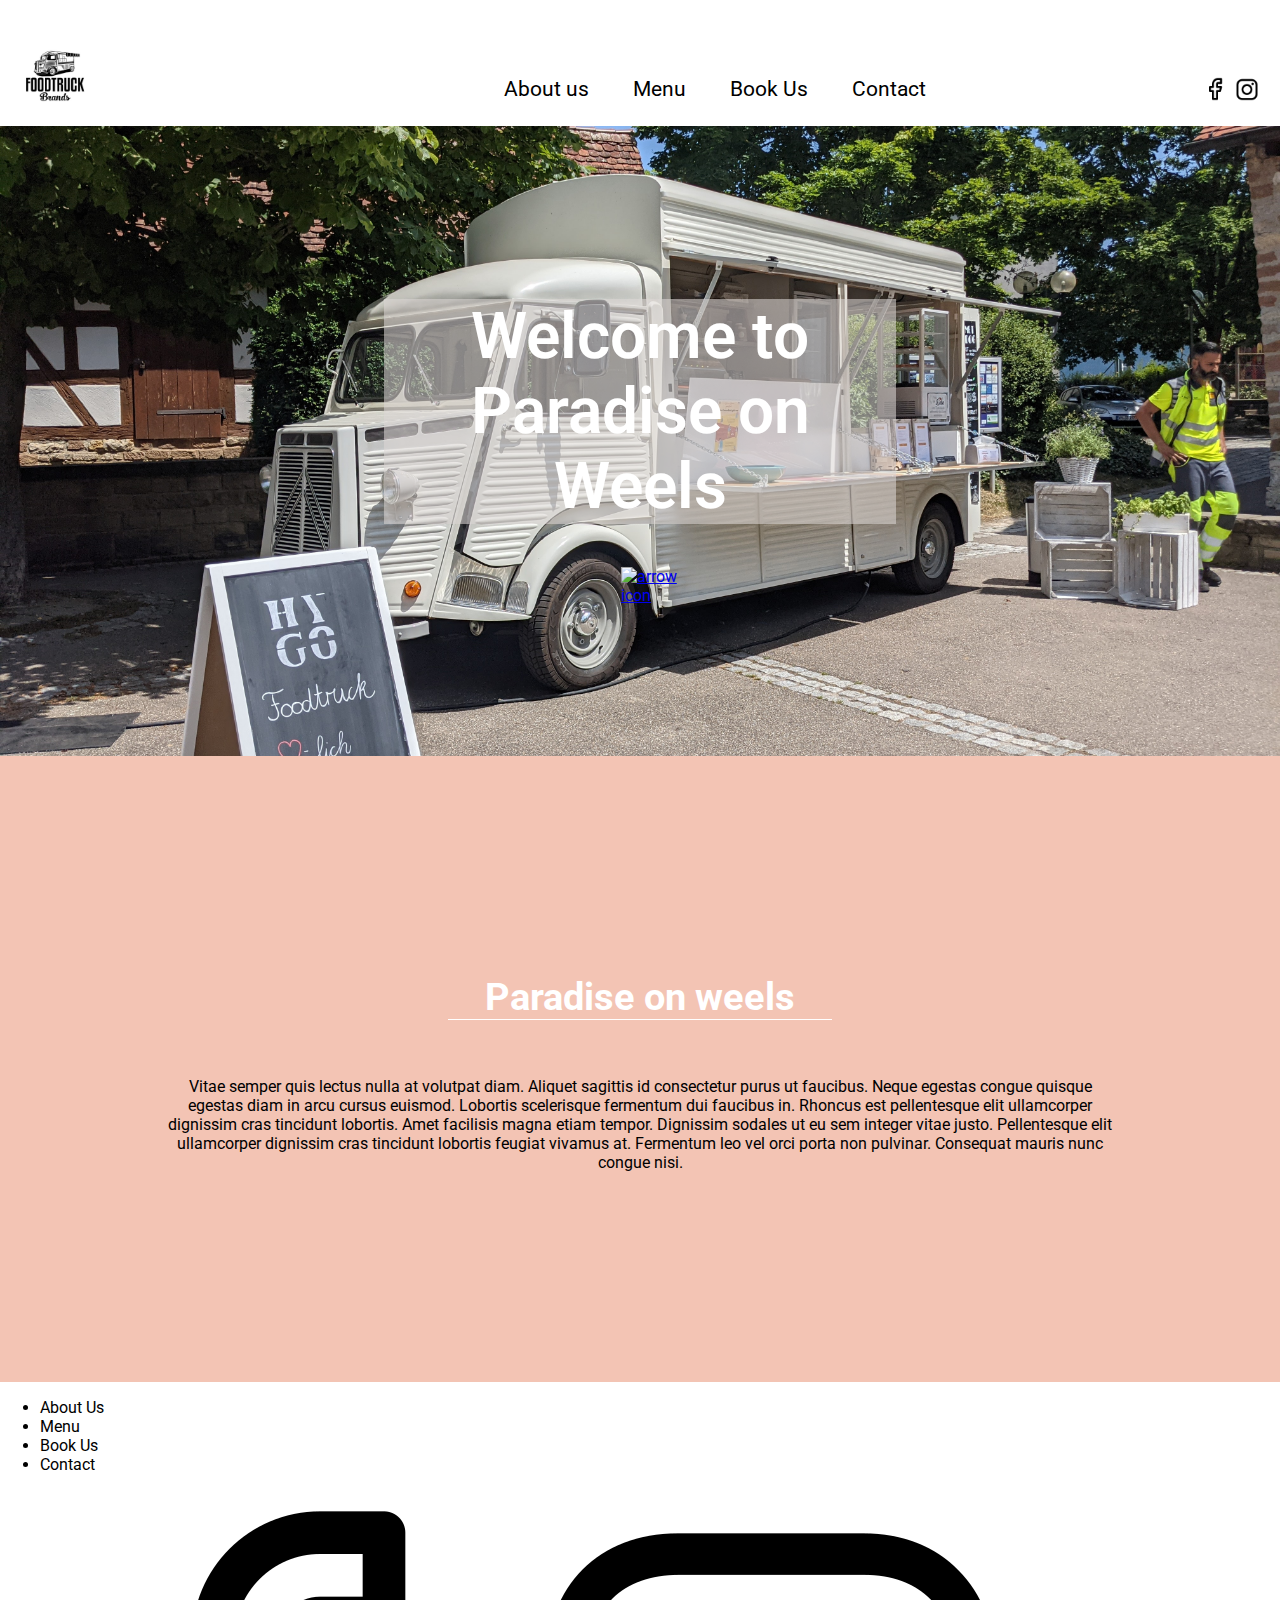
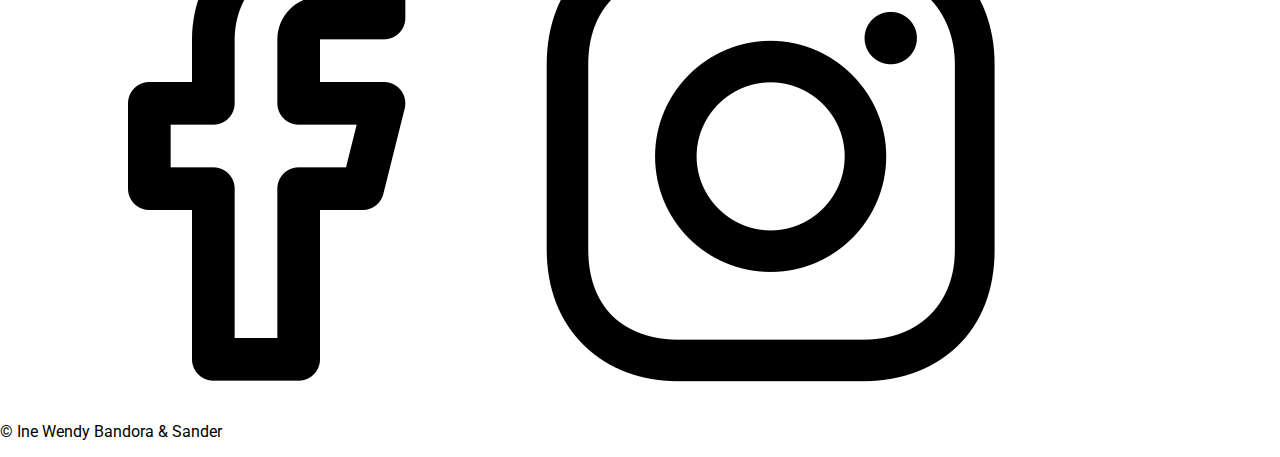
==== index.html @ ade15f2c "Contact update" ====
<!DOCTYPE html>
<html lang="en">
<head>
    <meta charset="UTF-8">
    <meta http-equiv="X-UA-Compatible" content="IE=edge">
    <meta name="viewport" content="width=device-width, initial-scale=1.0">
    <title>Foodtruck</title>
    <link rel="stylesheet" href="Stylesheets/style.css">
    <link rel="preconnect" href="https://fonts.googleapis.com">
    <link rel="preconnect" href="https://fonts.gstatic.com" crossorigin>
    <link href="https://fonts.googleapis.com/css2?family=Roboto:ital,wght@0,100;0,300;0,400;0,500;0,700;0,900;1,100;1,300;1,400;1,500;1,700;1,900&display=swap" rel="stylesheet">
    <script src="https://ajax.googleapis.com/ajax/libs/jquery/3.3.1/jquery.min.js"></script>
    <script>
    $(document).ready(function(){
    // Add smooth scrolling to all links
    $("a").on('click', function(event) {

        // Make sure this.hash has a value before overriding default behavior
        if (this.hash !== "") {
        // Prevent default anchor click behavior
        event.preventDefault();

        // Store hash
        var hash = this.hash;

        // Using jQuery's animate() method to add smooth page scroll
        // The optional number (800) specifies the number of milliseconds it takes to scroll to the specified area
        $('html, body').animate({
            scrollTop: $(hash).offset().top
        }, 800, function(){

            // Add hash (#) to URL when done scrolling (default click behavior)
            window.location.hash = hash;
        });
        } // End if
    });
    });
    </script>
</head>
<body>
    <header>
        <div class="flex">
            <a href="index.html"><img src="Assets/logovoornu.jpg" alt="logo" class="logo"></a>
            <nav>
                <!--icon of logo voor home hier-->
                <a href="AboutUs.html">About us</a>
                <a href ="Menu.html">Menu</a>
                <a href="BookUs.html">Book Us</a>
                <a href="Contact.html">Contact</a>
                <div class="icons">
                    <a href="https://www.facebook.com" target="_blank"><img src="Assets/facebook.png" alt="facebook icon"></a>
                    <a href="https://www.instagram.com" target="_blank"><img src="Assets/instagram.png" alt="instagram icon"></a>
                </div>
            </nav>
        </div>
        <div id="headerpic">
            <h1>Welcome to Paradise on Weels</h1>
            <a href="#information"><img src="assets/arrow_icon.png" alt="arrow icon"></a>
        </div>
    </header>
    <section id="information">
        <h2>Paradise on weels</h2>
        <p>Vitae semper quis lectus nulla at volutpat diam. Aliquet sagittis id consectetur purus ut faucibus. Neque egestas congue quisque egestas diam in arcu cursus euismod. Lobortis scelerisque fermentum dui faucibus in. Rhoncus est pellentesque elit ullamcorper dignissim cras tincidunt lobortis. Amet facilisis magna etiam tempor. Dignissim sodales ut eu sem integer vitae justo. Pellentesque elit ullamcorper dignissim cras tincidunt lobortis feugiat vivamus at. Fermentum leo vel orci porta non pulvinar. Consequat mauris nunc congue nisi.</p>         
    </section>
    <footer>
    
    <ul>
        <li>About Us</li>
        <li>Menu</li>
        <li>Book Us</li>
        <li>Contact</li>
    </ul>
    <div>
        <a href="https://www.facebook.com"><img src="Assets/facebook.png"></a>
        <a href="www.instagram.com"><img src="Assets/instagram.png"></a>
    </div>
    <p>
        &copy;	Ine Wendy Bandora & Sander 
    </p>
    </footer>
</body>
</html>
---- Stylesheets/style.css ----
body {
  margin: 0;
  font-family: Roboto, sans-serif;
  /*footer{
      padding-top: 1%;
      color: rgba(115, 22, 41, 0.707);
      background-color: white;
      ul{
          margin-left: auto;
          margin-right: auto;
          width: 55%;
          li{
              list-style: none;
              margin-left: 10%;
              display: inline;
          }
      }
      div{
          margin-left: auto;
          margin-right: auto;
          width: 14%;
          img{
          width: 20%;
          }

      }
      p{
          text-align: center;
          color: black;
      }
  }*/
}
body header {
  width: 100%;
}
body header .flex {
  display: flex;
  position: fixed;
  background-color: white;
  margin-top: 0;
  padding-top: 2%;
  height: 100px;
}
body header img {
  width: 24%;
  padding-left: 2%;
  margin-right: 10%;
}
body header nav {
  width: 80%;
  margin-left: 7%;
  padding-top: 4%;
}
body header nav a {
  text-decoration: none;
  color: black;
  margin-left: 1%;
  padding: 2%;
  font-size: 1.3em;
}
body header nav a:hover {
  background-color: rgb(218, 84, 85);
  color: white;
  border-radius: 10%;
}
body header nav .icons {
  float: right;
  width: 10%;
}
body header nav .icons img {
  width: 30%;
  padding: 0;
  margin: 0;
  margin-left: 0.5%;
}
body header h1 {
  color: white;
  font-weight: 600;
  background-color: rgba(219, 214, 212, 0.569);
  font-size: 4em;
  text-align: center;
  margin-right: auto;
  margin-left: auto;
  width: 40%;
}
body header #headerpic {
  padding-top: 20%;
  background-image: url(../Assets/foodtruck.jpeg);
  min-height: 500px;
  background-attachment: fixed;
  background-position: center;
  background-repeat: no-repeat;
  background-size: cover;
}
body header #headerpic img {
  width: 5%;
  margin-left: auto;
  margin-right: auto;
  display: block;
}
body section {
  background-color: rgb(243, 196, 180);
  height: 600px;
  margin-top: 0;
  padding-top: 2%;
}
body section h2 {
  margin-top: 15%;
  color: white;
  width: 30%;
  margin-left: auto;
  margin-right: auto;
  border-bottom: 1px solid;
  text-align: center;
  font-size: 2.4em;
}
body section p {
  width: 75%;
  padding-top: 2%;
  margin: 0 auto;
  text-align: center;
}/*# sourceMappingURL=style.css.map */
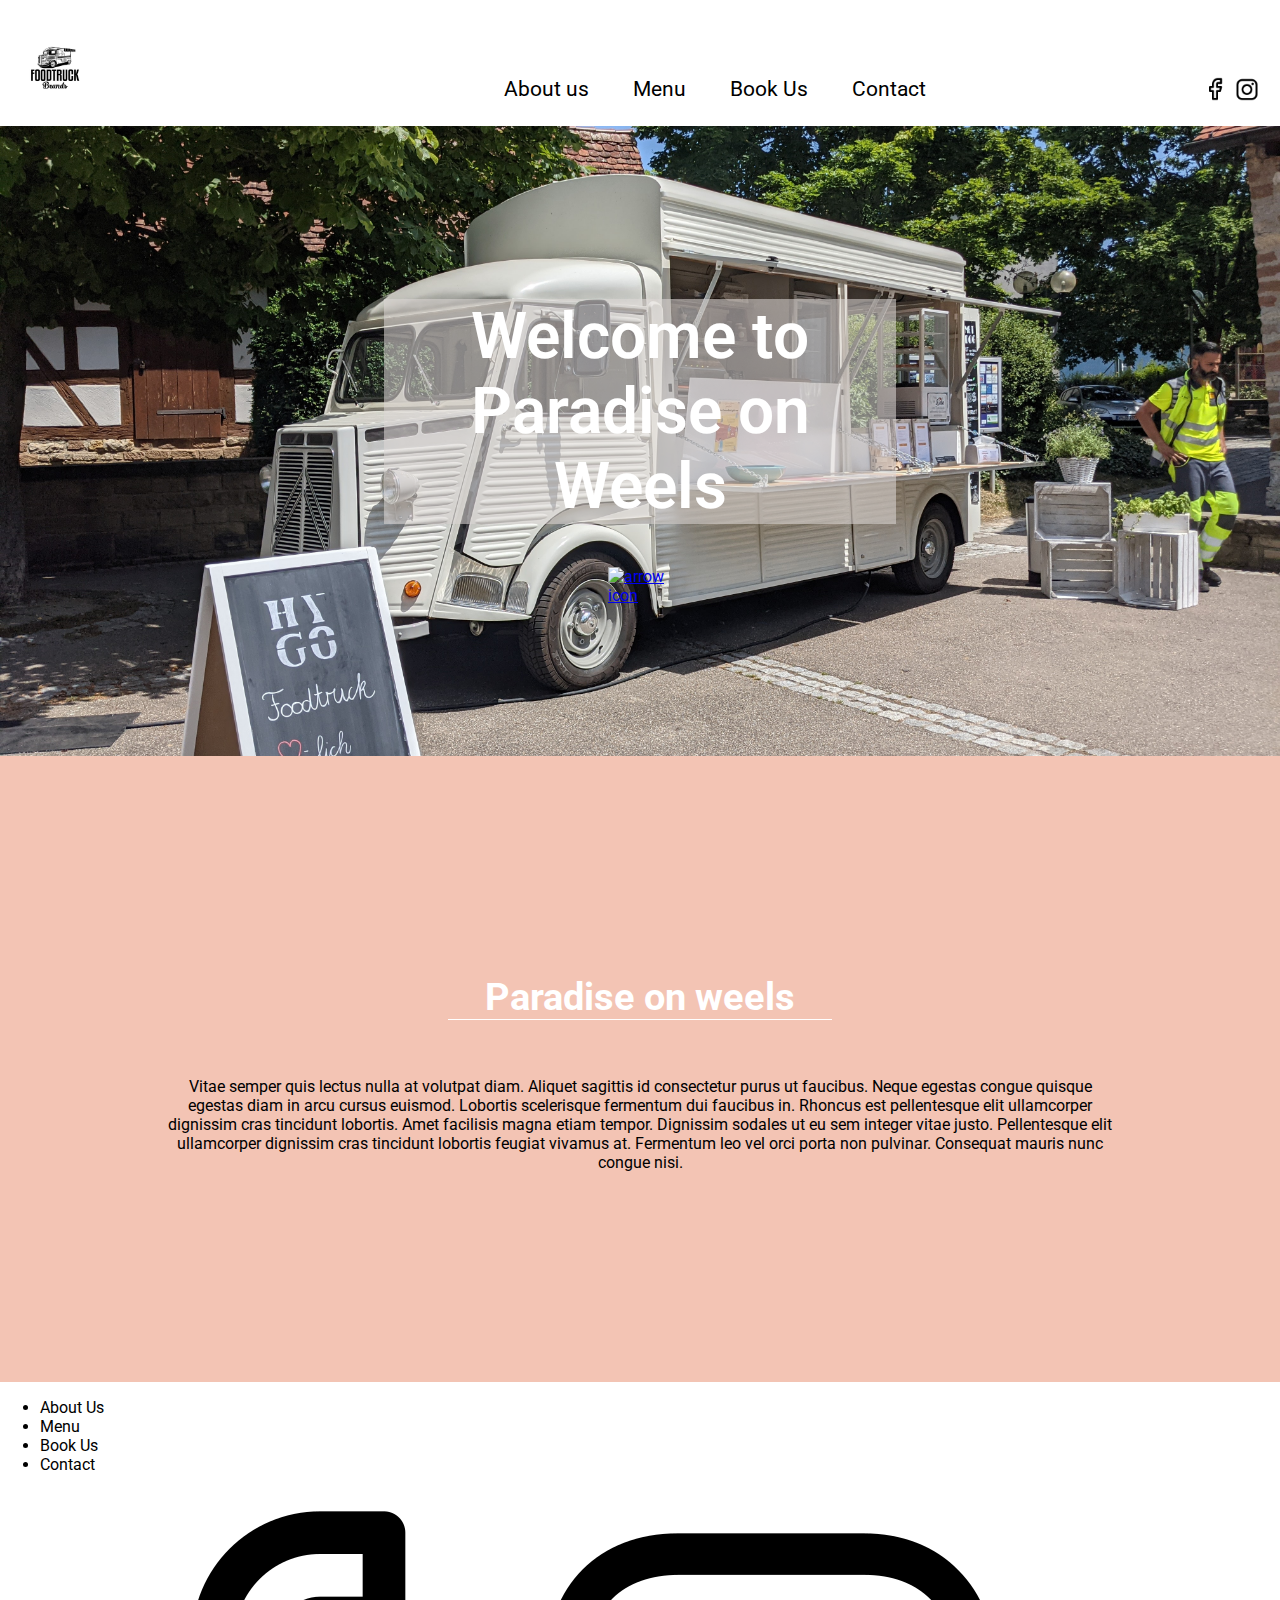
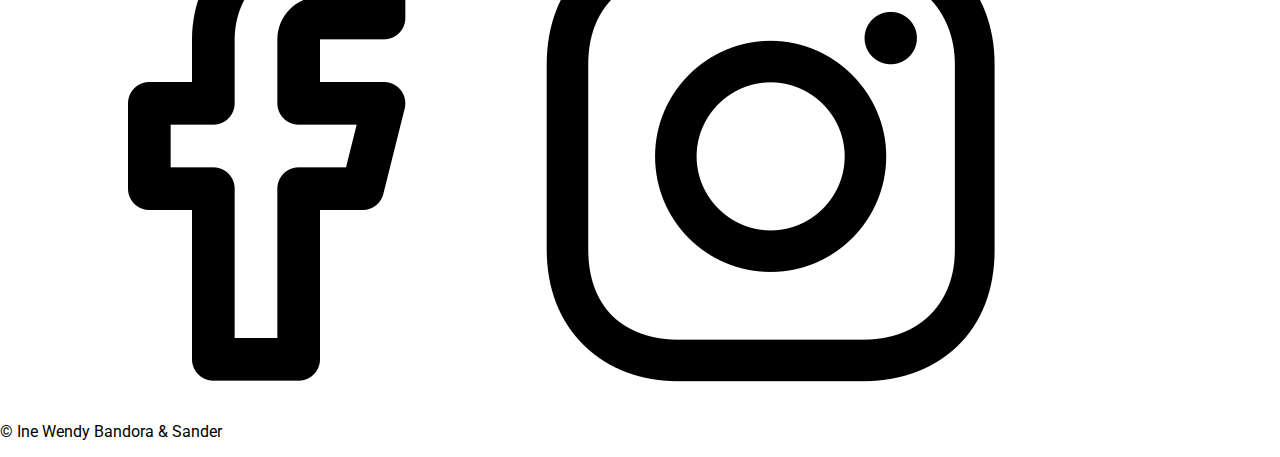
==== commit c4cc543e: "Contact done desktop" ====
--- a/index.html
+++ b/index.html
@@ -9,33 +9,7 @@
     <link rel="preconnect" href="https://fonts.googleapis.com">
     <link rel="preconnect" href="https://fonts.gstatic.com" crossorigin>
     <link href="https://fonts.googleapis.com/css2?family=Roboto:ital,wght@0,100;0,300;0,400;0,500;0,700;0,900;1,100;1,300;1,400;1,500;1,700;1,900&display=swap" rel="stylesheet">
-    <script src="https://ajax.googleapis.com/ajax/libs/jquery/3.3.1/jquery.min.js"></script>
-    <script>
-    $(document).ready(function(){
-    // Add smooth scrolling to all links
-    $("a").on('click', function(event) {
-
-        // Make sure this.hash has a value before overriding default behavior
-        if (this.hash !== "") {
-        // Prevent default anchor click behavior
-        event.preventDefault();
-
-        // Store hash
-        var hash = this.hash;
-
-        // Using jQuery's animate() method to add smooth page scroll
-        // The optional number (800) specifies the number of milliseconds it takes to scroll to the specified area
-        $('html, body').animate({
-            scrollTop: $(hash).offset().top
-        }, 800, function(){
-
-            // Add hash (#) to URL when done scrolling (default click behavior)
-            window.location.hash = hash;
-        });
-        } // End if
-    });
-    });
-    </script>
+    <script src="https://ajax.googleapis.com/ajax/libs/jquery/3.3.1/jquery.min.js"></script> 
 </head>
 <body>
     <header>
--- a/Stylesheets/style.css
+++ b/Stylesheets/style.css
@@ -2,38 +2,42 @@
   margin: 0;
   font-family: Roboto, sans-serif;
   /*footer{
-      padding-top: 1%;
-      color: rgba(115, 22, 41, 0.707);
-      background-color: white;
-      ul{
-          margin-left: auto;
-          margin-right: auto;
-          width: 55%;
-          li{
-              list-style: none;
-              margin-left: 10%;
-              display: inline;
-          }
-      }
-      div{
-          margin-left: auto;
-          margin-right: auto;
-          width: 14%;
-          img{
-          width: 20%;
-          }
+            padding-top: 1%;
+            color: rgba(115, 22, 41, 0.707);
+            background-color: white;
+            ul{
+                margin-left: auto;
+                margin-right: auto;
+                width: 55%;
+                li{
+                    list-style: none;
+                    margin-left: 10%;
+                    display: inline;
+                }
+            }
+            div{
+                margin-left: auto;
+                margin-right: auto;
+                width: 14%;
+                img{
+                width: 20%;
+                }
 
-      }
-      p{
-          text-align: center;
-          color: black;
-      }
-  }*/
+            }
+            p{
+                text-align: center;
+                color: black;
+            }
+        }*/
 }
+
 body header {
   width: 100%;
 }
+
 body header .flex {
+  display: -webkit-box;
+  display: -ms-flexbox;
   display: flex;
   position: fixed;
   background-color: white;
@@ -41,16 +45,19 @@
   padding-top: 2%;
   height: 100px;
 }
-body header img {
-  width: 24%;
-  padding-left: 2%;
+
+body header .logo {
+  width: 20%;
+  padding-left: 4%;
   margin-right: 10%;
 }
+
 body header nav {
   width: 80%;
   margin-left: 7%;
   padding-top: 4%;
 }
+
 body header nav a {
   text-decoration: none;
   color: black;
@@ -58,21 +65,25 @@
   padding: 2%;
   font-size: 1.3em;
 }
+
 body header nav a:hover {
-  background-color: rgb(218, 84, 85);
+  background-color: #da5455;
   color: white;
   border-radius: 10%;
 }
+
 body header nav .icons {
   float: right;
   width: 10%;
 }
+
 body header nav .icons img {
   width: 30%;
   padding: 0;
   margin: 0;
   margin-left: 0.5%;
 }
+
 body header h1 {
   color: white;
   font-weight: 600;
@@ -83,6 +94,7 @@
   margin-left: auto;
   width: 40%;
 }
+
 body header #headerpic {
   padding-top: 20%;
   background-image: url(../Assets/foodtruck.jpeg);
@@ -92,18 +104,21 @@
   background-repeat: no-repeat;
   background-size: cover;
 }
+
 body header #headerpic img {
   width: 5%;
   margin-left: auto;
   margin-right: auto;
   display: block;
 }
+
 body section {
-  background-color: rgb(243, 196, 180);
+  background-color: #f3c4b4;
   height: 600px;
   margin-top: 0;
   padding-top: 2%;
 }
+
 body section h2 {
   margin-top: 15%;
   color: white;
@@ -114,9 +129,11 @@
   text-align: center;
   font-size: 2.4em;
 }
+
 body section p {
   width: 75%;
   padding-top: 2%;
   margin: 0 auto;
   text-align: center;
-}/*# sourceMappingURL=style.css.map */+}
+/*# sourceMappingURL=style.css.map */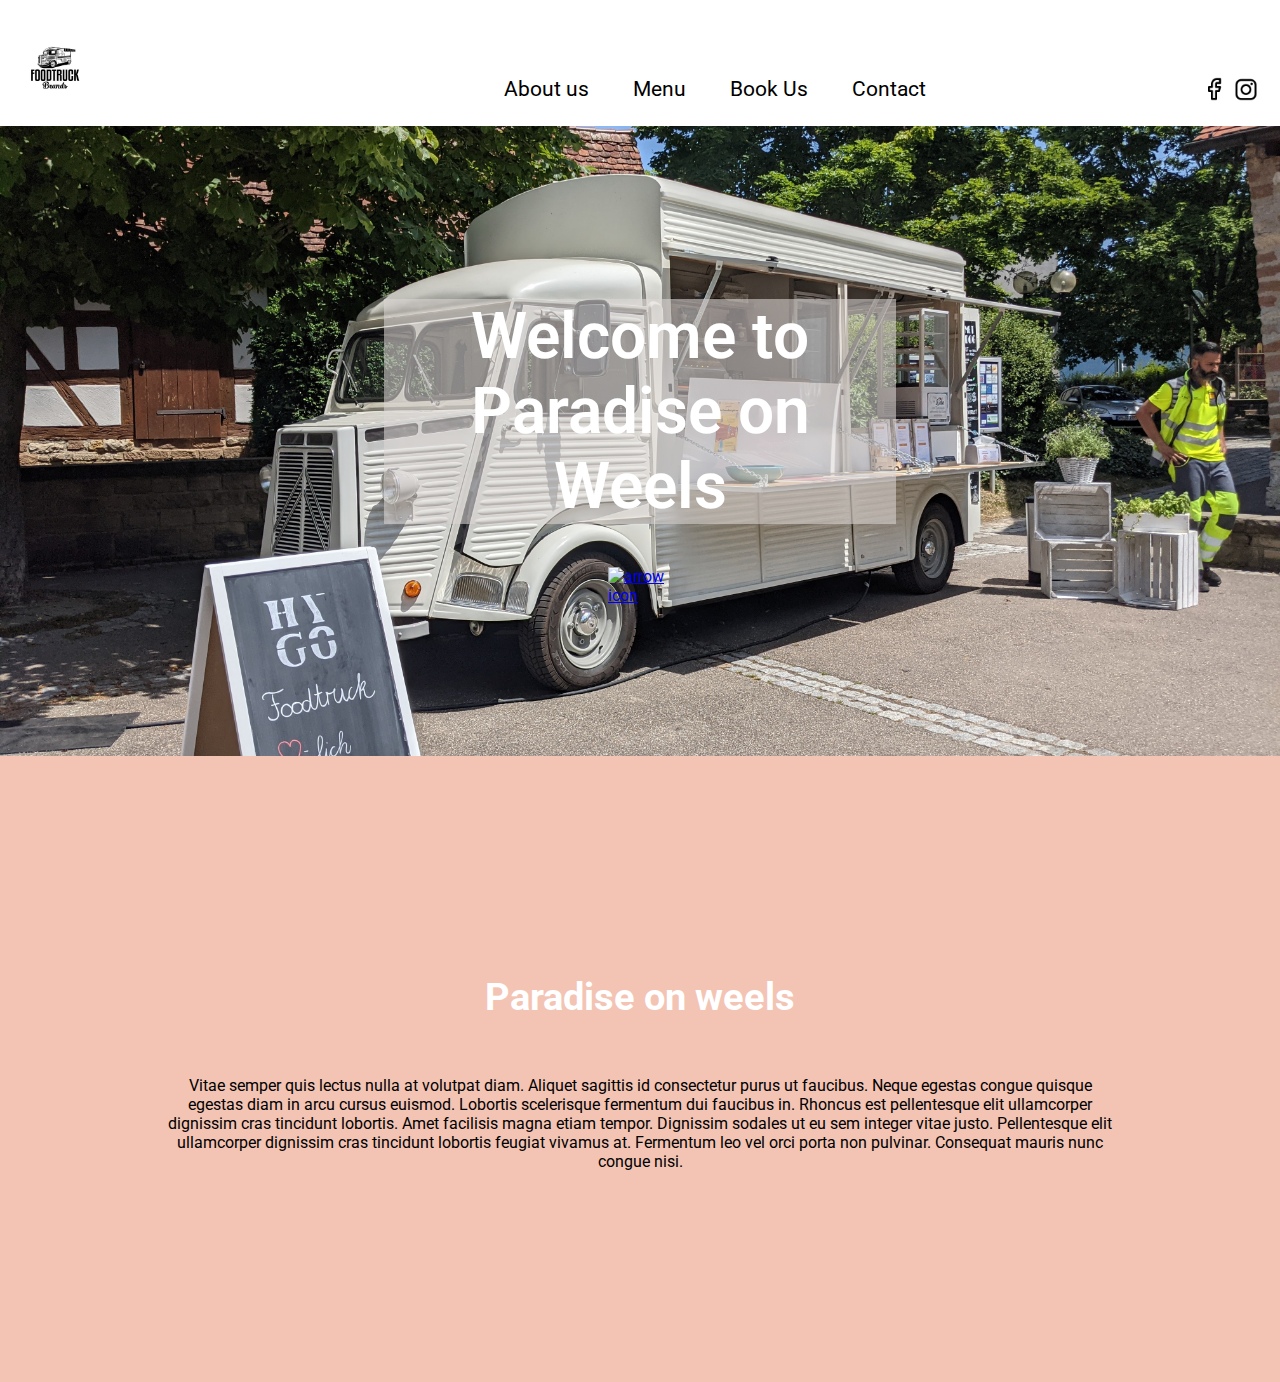
==== commit 007e0660: "index media screen done" ====
--- a/index.html
+++ b/index.html
@@ -10,6 +10,11 @@
     <link rel="preconnect" href="https://fonts.gstatic.com" crossorigin>
     <link href="https://fonts.googleapis.com/css2?family=Roboto:ital,wght@0,100;0,300;0,400;0,500;0,700;0,900;1,100;1,300;1,400;1,500;1,700;1,900&display=swap" rel="stylesheet">
     <script src="https://ajax.googleapis.com/ajax/libs/jquery/3.3.1/jquery.min.js"></script> 
+    <style>
+        html{
+            scroll-behavior: smooth;
+        }
+    </style>
 </head>
 <body>
     <header>
@@ -36,21 +41,5 @@
         <h2>Paradise on weels</h2>
         <p>Vitae semper quis lectus nulla at volutpat diam. Aliquet sagittis id consectetur purus ut faucibus. Neque egestas congue quisque egestas diam in arcu cursus euismod. Lobortis scelerisque fermentum dui faucibus in. Rhoncus est pellentesque elit ullamcorper dignissim cras tincidunt lobortis. Amet facilisis magna etiam tempor. Dignissim sodales ut eu sem integer vitae justo. Pellentesque elit ullamcorper dignissim cras tincidunt lobortis feugiat vivamus at. Fermentum leo vel orci porta non pulvinar. Consequat mauris nunc congue nisi.</p>         
     </section>
-    <footer>
-    
-    <ul>
-        <li>About Us</li>
-        <li>Menu</li>
-        <li>Book Us</li>
-        <li>Contact</li>
-    </ul>
-    <div>
-        <a href="https://www.facebook.com"><img src="Assets/facebook.png"></a>
-        <a href="www.instagram.com"><img src="Assets/instagram.png"></a>
-    </div>
-    <p>
-        &copy;	Ine Wendy Bandora & Sander 
-    </p>
-    </footer>
 </body>
 </html>--- a/Stylesheets/style.css
+++ b/Stylesheets/style.css
@@ -46,7 +46,7 @@
   height: 100px;
 }
 
-body header .logo {
+body header .flex .logo {
   width: 20%;
   padding-left: 4%;
   margin-right: 10%;
@@ -69,7 +69,7 @@
 body header nav a:hover {
   background-color: #da5455;
   color: white;
-  border-radius: 10%;
+  border-radius: 2px;
 }
 
 body header nav .icons {
@@ -81,18 +81,6 @@
   width: 30%;
   padding: 0;
   margin: 0;
-  margin-left: 0.5%;
-}
-
-body header h1 {
-  color: white;
-  font-weight: 600;
-  background-color: rgba(219, 214, 212, 0.569);
-  font-size: 4em;
-  text-align: center;
-  margin-right: auto;
-  margin-left: auto;
-  width: 40%;
 }
 
 body header #headerpic {
@@ -105,6 +93,17 @@
   background-size: cover;
 }
 
+body header #headerpic h1 {
+  color: white;
+  font-weight: 600;
+  background-color: rgba(219, 214, 212, 0.569);
+  font-size: 4em;
+  text-align: center;
+  margin-right: auto;
+  margin-left: auto;
+  width: 40%;
+}
+
 body header #headerpic img {
   width: 5%;
   margin-left: auto;
@@ -112,28 +111,87 @@
   display: block;
 }
 
-body section {
+body section, body #information {
   background-color: #f3c4b4;
   height: 600px;
   margin-top: 0;
   padding-top: 2%;
 }
 
-body section h2 {
+body section h2, body #information h2 {
   margin-top: 15%;
   color: white;
   width: 30%;
   margin-left: auto;
   margin-right: auto;
-  border-bottom: 1px solid;
   text-align: center;
   font-size: 2.4em;
 }
 
-body section p {
+body section p, body #information p {
   width: 75%;
   padding-top: 2%;
   margin: 0 auto;
   text-align: center;
 }
+
+@media screen and (max-width: 800px) {
+  body header .flex {
+    height: 250px;
+    display: block;
+  }
+  body header .flex .logo {
+    width: 21%;
+    padding: 0;
+    display: block;
+    margin-left: auto;
+    margin-right: auto;
+  }
+  body header .flex nav {
+    width: 60%;
+    padding: 0;
+    margin-left: auto;
+    margin-right: auto;
+  }
+  body header .flex .icons {
+    float: none;
+    padding-top: 2%;
+    margin-left: auto;
+    margin-right: auto;
+  }
+  body header .flex .icons img {
+    width: 30%;
+  }
+  body header #headerpic {
+    height: 600px;
+  }
+  body header #headerpic h1 {
+    margin-top: 25%;
+    font-size: 1.9em;
+  }
+  body #information {
+    padding-top: 20%;
+  }
+  body #information h2 {
+    width: 100%;
+  }
+}
+
+@media screen and (max-width: 600px) {
+  body header .flex nav {
+    width: 70%;
+    padding-top: 4%;
+  }
+  body header .flex .icons {
+    margin-top: 2%;
+    width: 21%;
+  }
+  body header #headerpic h1 {
+    margin-top: 40%;
+    width: 80%;
+  }
+  body #information h2 {
+    padding-top: 25%;
+  }
+}
 /*# sourceMappingURL=style.css.map */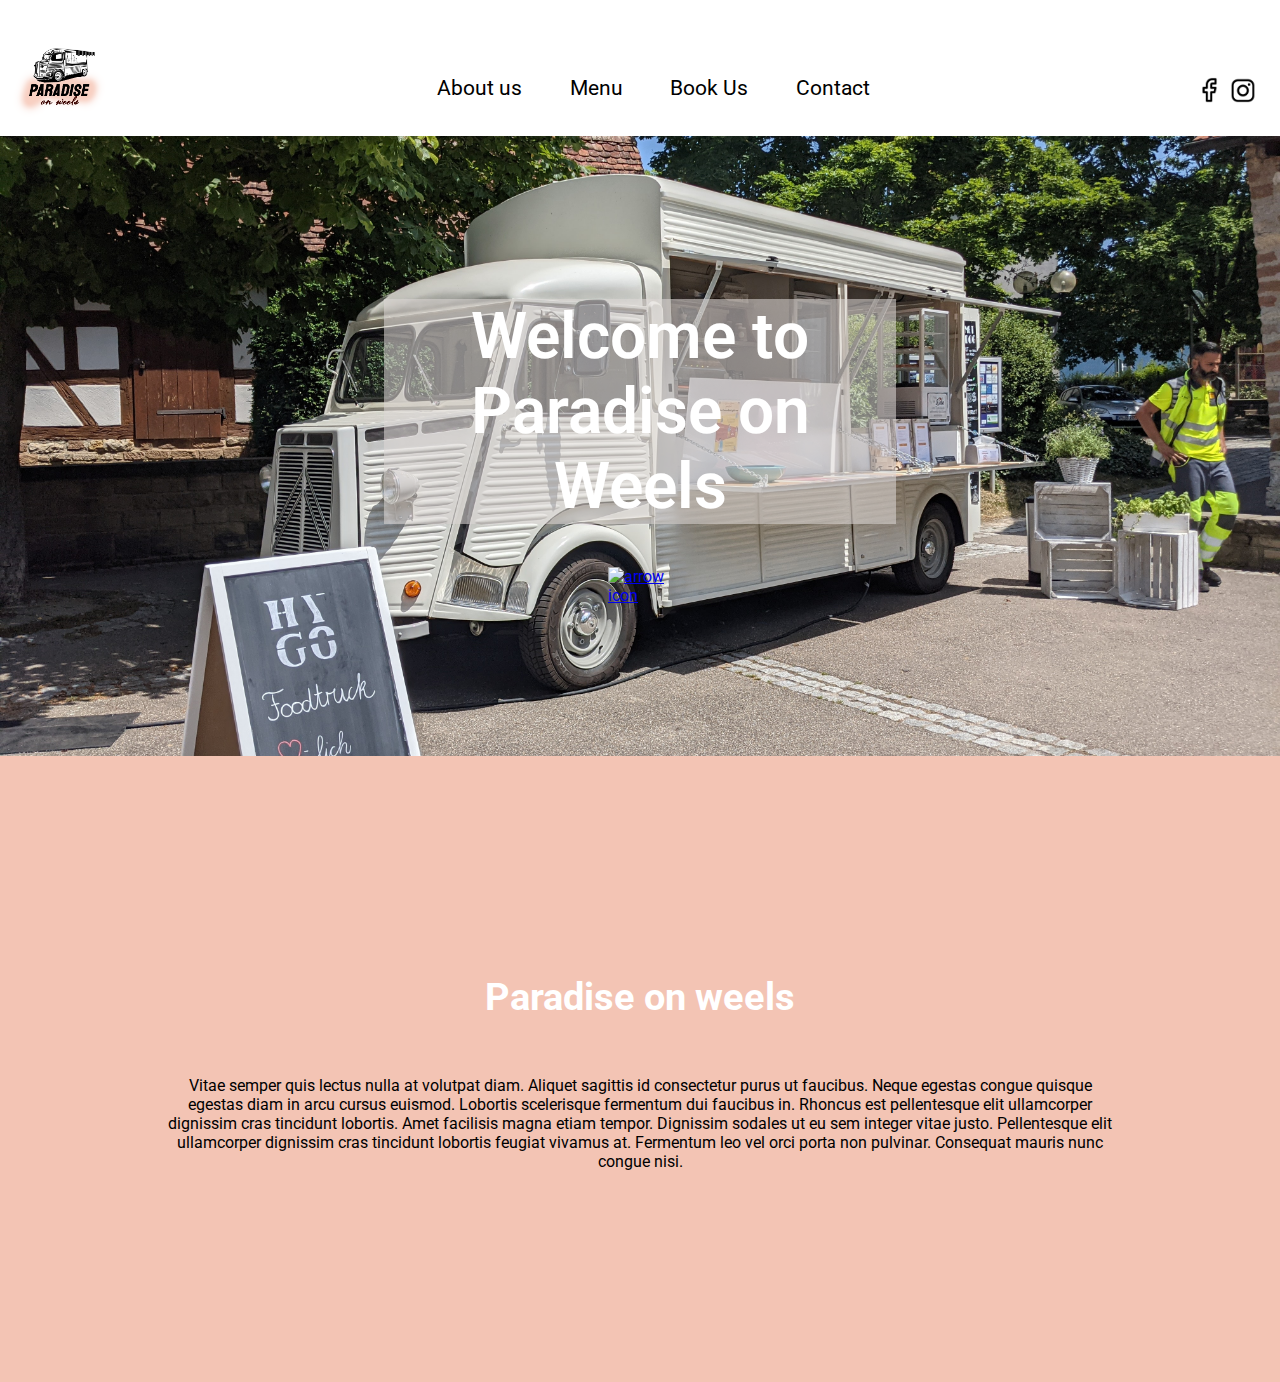
==== commit 3d3695a5: "contact page update lay-out and logo update" ====
--- a/index.html
+++ b/index.html
@@ -19,7 +19,7 @@
 <body>
     <header>
         <div class="flex">
-            <a href="index.html"><img src="Assets/logovoornu.jpg" alt="logo" class="logo"></a>
+            <a href="index.html"><img src="Assets/logo vegan place_.png" alt="logo" class="logo"></a>
             <nav>
                 <!--icon of logo voor home hier-->
                 <a href="AboutUs.html">About us</a>
--- a/Stylesheets/style.css
+++ b/Stylesheets/style.css
@@ -43,12 +43,13 @@
   background-color: white;
   margin-top: 0;
   padding-top: 2%;
-  height: 100px;
+  height: 110px;
 }
 
 body header .flex .logo {
-  width: 20%;
+  width: 30%;
   padding-left: 4%;
+  padding-top: 2%;
   margin-right: 10%;
 }
 
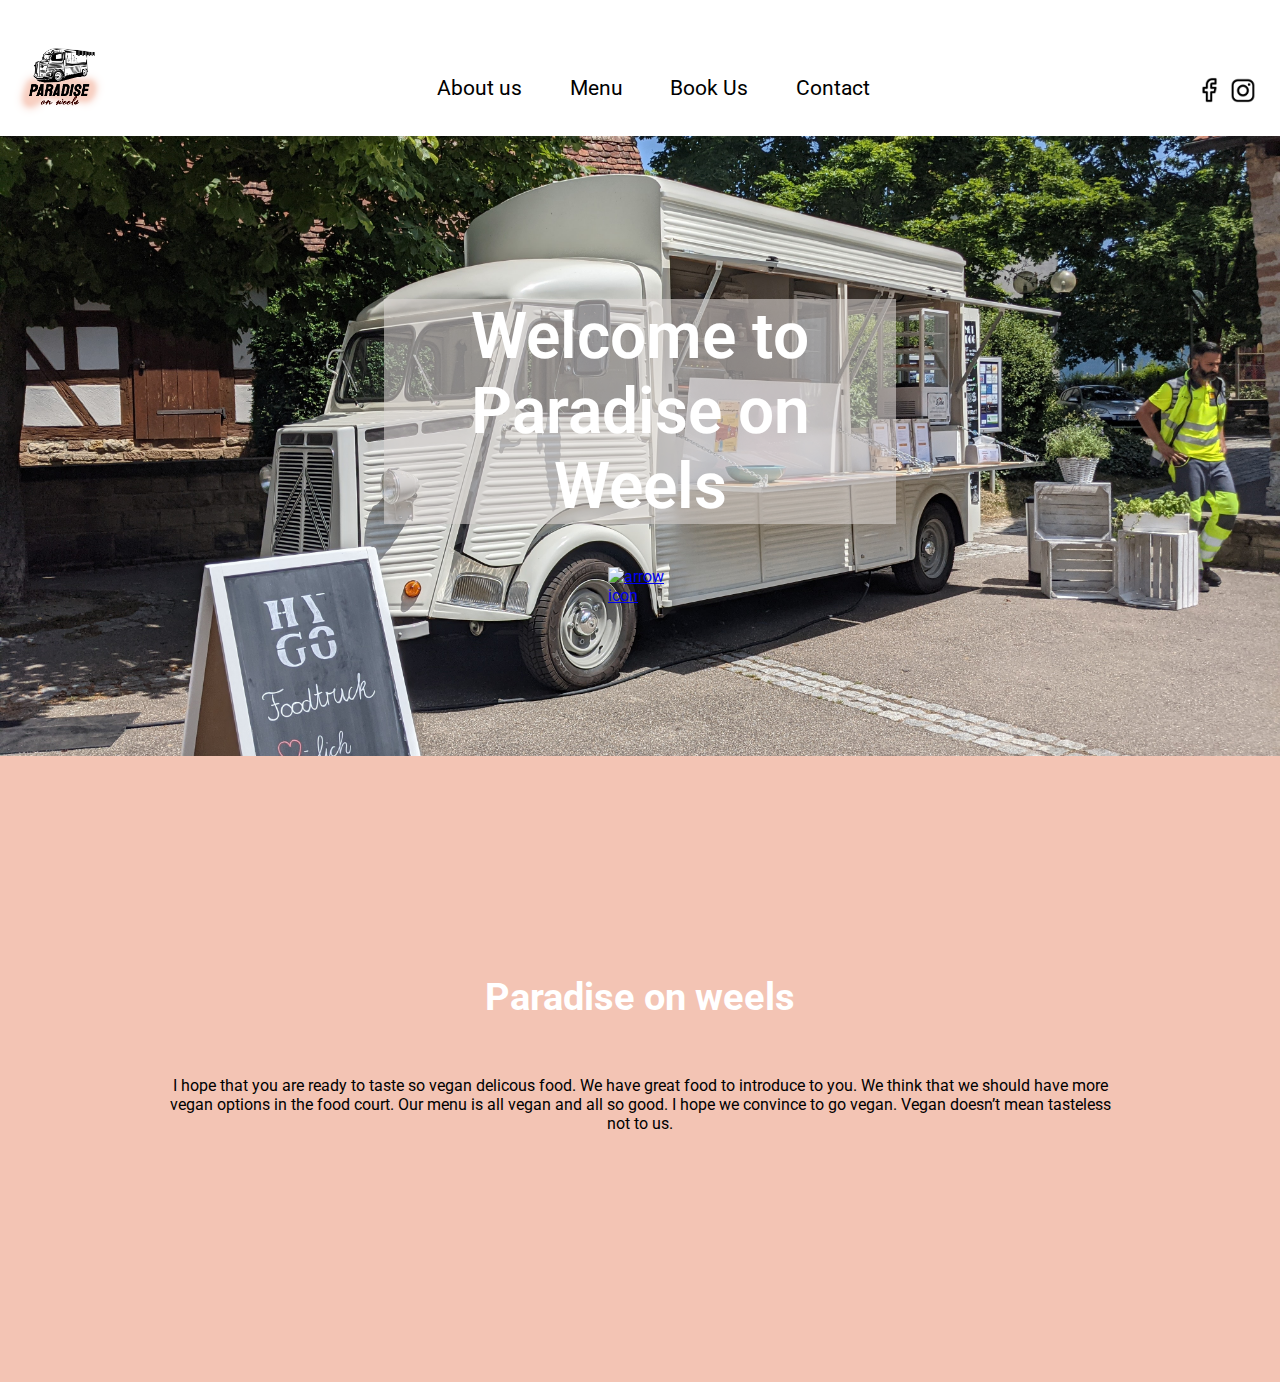
==== commit 756d240f: "menu text done" ====
--- a/index.html
+++ b/index.html
@@ -39,7 +39,7 @@
     </header>
     <section id="information">
         <h2>Paradise on weels</h2>
-        <p>Vitae semper quis lectus nulla at volutpat diam. Aliquet sagittis id consectetur purus ut faucibus. Neque egestas congue quisque egestas diam in arcu cursus euismod. Lobortis scelerisque fermentum dui faucibus in. Rhoncus est pellentesque elit ullamcorper dignissim cras tincidunt lobortis. Amet facilisis magna etiam tempor. Dignissim sodales ut eu sem integer vitae justo. Pellentesque elit ullamcorper dignissim cras tincidunt lobortis feugiat vivamus at. Fermentum leo vel orci porta non pulvinar. Consequat mauris nunc congue nisi.</p>         
+        <p>I hope that you are ready to taste so vegan delicous food. We have great food to introduce to you. We think that we should have more vegan options in the food court. Our menu is all vegan and all so good. I hope we convince to go vegan. Vegan doesn’t mean tasteless not to us.</p>         
     </section>
 </body>
 </html>--- a/Stylesheets/style.css
+++ b/Stylesheets/style.css
@@ -2,42 +2,38 @@
   margin: 0;
   font-family: Roboto, sans-serif;
   /*footer{
-            padding-top: 1%;
-            color: rgba(115, 22, 41, 0.707);
-            background-color: white;
-            ul{
-                margin-left: auto;
-                margin-right: auto;
-                width: 55%;
-                li{
-                    list-style: none;
-                    margin-left: 10%;
-                    display: inline;
-                }
-            }
-            div{
-                margin-left: auto;
-                margin-right: auto;
-                width: 14%;
-                img{
-                width: 20%;
-                }
+      padding-top: 1%;
+      color: rgba(115, 22, 41, 0.707);
+      background-color: white;
+      ul{
+          margin-left: auto;
+          margin-right: auto;
+          width: 55%;
+          li{
+              list-style: none;
+              margin-left: 10%;
+              display: inline;
+          }
+      }
+      div{
+          margin-left: auto;
+          margin-right: auto;
+          width: 14%;
+          img{
+          width: 20%;
+          }
 
-            }
-            p{
-                text-align: center;
-                color: black;
-            }
-        }*/
+      }
+      p{
+          text-align: center;
+          color: black;
+      }
+  }*/
 }
-
 body header {
   width: 100%;
 }
-
 body header .flex {
-  display: -webkit-box;
-  display: -ms-flexbox;
   display: flex;
   position: fixed;
   background-color: white;
@@ -45,20 +41,17 @@
   padding-top: 2%;
   height: 110px;
 }
-
 body header .flex .logo {
   width: 30%;
   padding-left: 4%;
   padding-top: 2%;
   margin-right: 10%;
 }
-
 body header nav {
   width: 80%;
   margin-left: 7%;
   padding-top: 4%;
 }
-
 body header nav a {
   text-decoration: none;
   color: black;
@@ -66,24 +59,20 @@
   padding: 2%;
   font-size: 1.3em;
 }
-
 body header nav a:hover {
-  background-color: #da5455;
+  background-color: rgb(218, 84, 85);
   color: white;
   border-radius: 2px;
 }
-
 body header nav .icons {
   float: right;
   width: 10%;
 }
-
 body header nav .icons img {
   width: 30%;
   padding: 0;
   margin: 0;
 }
-
 body header #headerpic {
   padding-top: 20%;
   background-image: url(../Assets/foodtruck.jpeg);
@@ -93,7 +82,6 @@
   background-repeat: no-repeat;
   background-size: cover;
 }
-
 body header #headerpic h1 {
   color: white;
   font-weight: 600;
@@ -104,21 +92,18 @@
   margin-left: auto;
   width: 40%;
 }
-
 body header #headerpic img {
   width: 5%;
   margin-left: auto;
   margin-right: auto;
   display: block;
 }
-
 body section, body #information {
-  background-color: #f3c4b4;
+  background-color: rgb(243, 196, 180);
   height: 600px;
   margin-top: 0;
   padding-top: 2%;
 }
-
 body section h2, body #information h2 {
   margin-top: 15%;
   color: white;
@@ -128,14 +113,12 @@
   text-align: center;
   font-size: 2.4em;
 }
-
 body section p, body #information p {
   width: 75%;
   padding-top: 2%;
   margin: 0 auto;
   text-align: center;
 }
-
 @media screen and (max-width: 800px) {
   body header .flex {
     height: 250px;
@@ -177,7 +160,6 @@
     width: 100%;
   }
 }
-
 @media screen and (max-width: 600px) {
   body header .flex nav {
     width: 70%;
@@ -194,5 +176,4 @@
   body #information h2 {
     padding-top: 25%;
   }
-}
-/*# sourceMappingURL=style.css.map */+}/*# sourceMappingURL=style.css.map */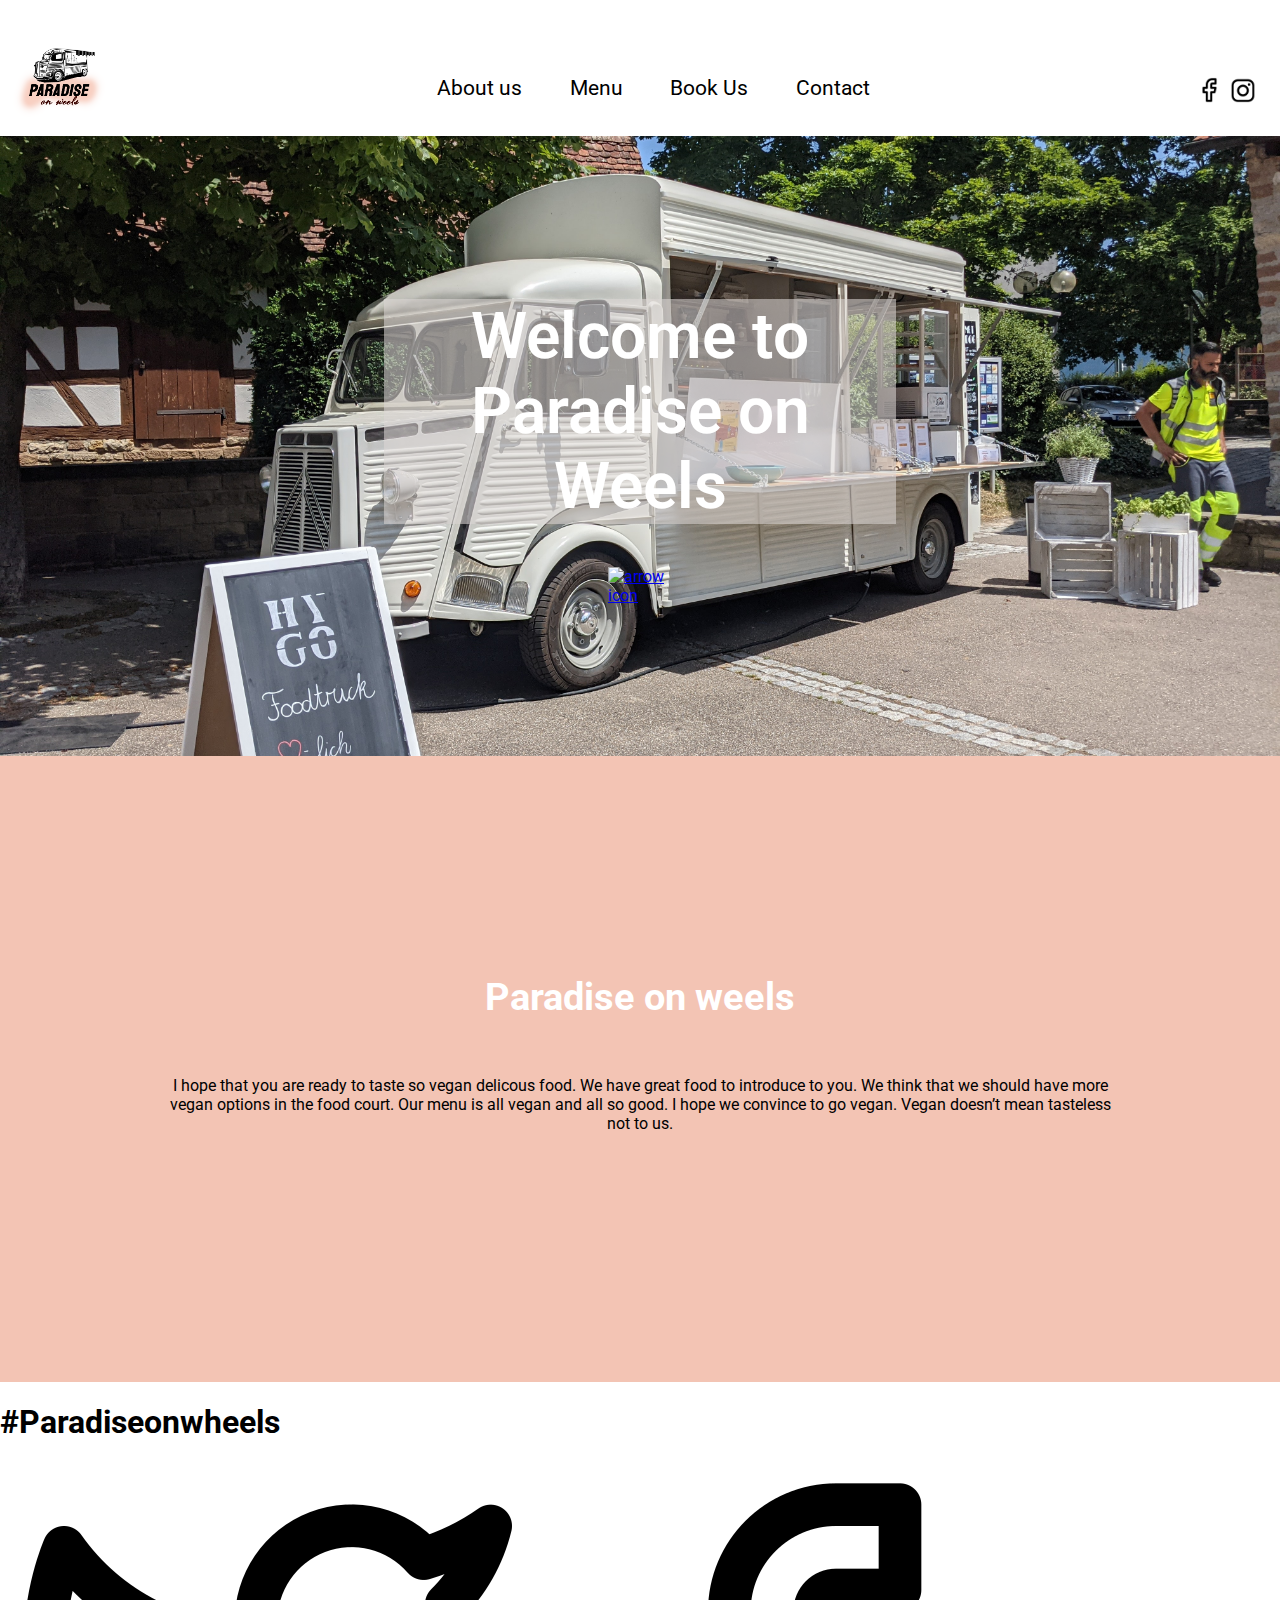
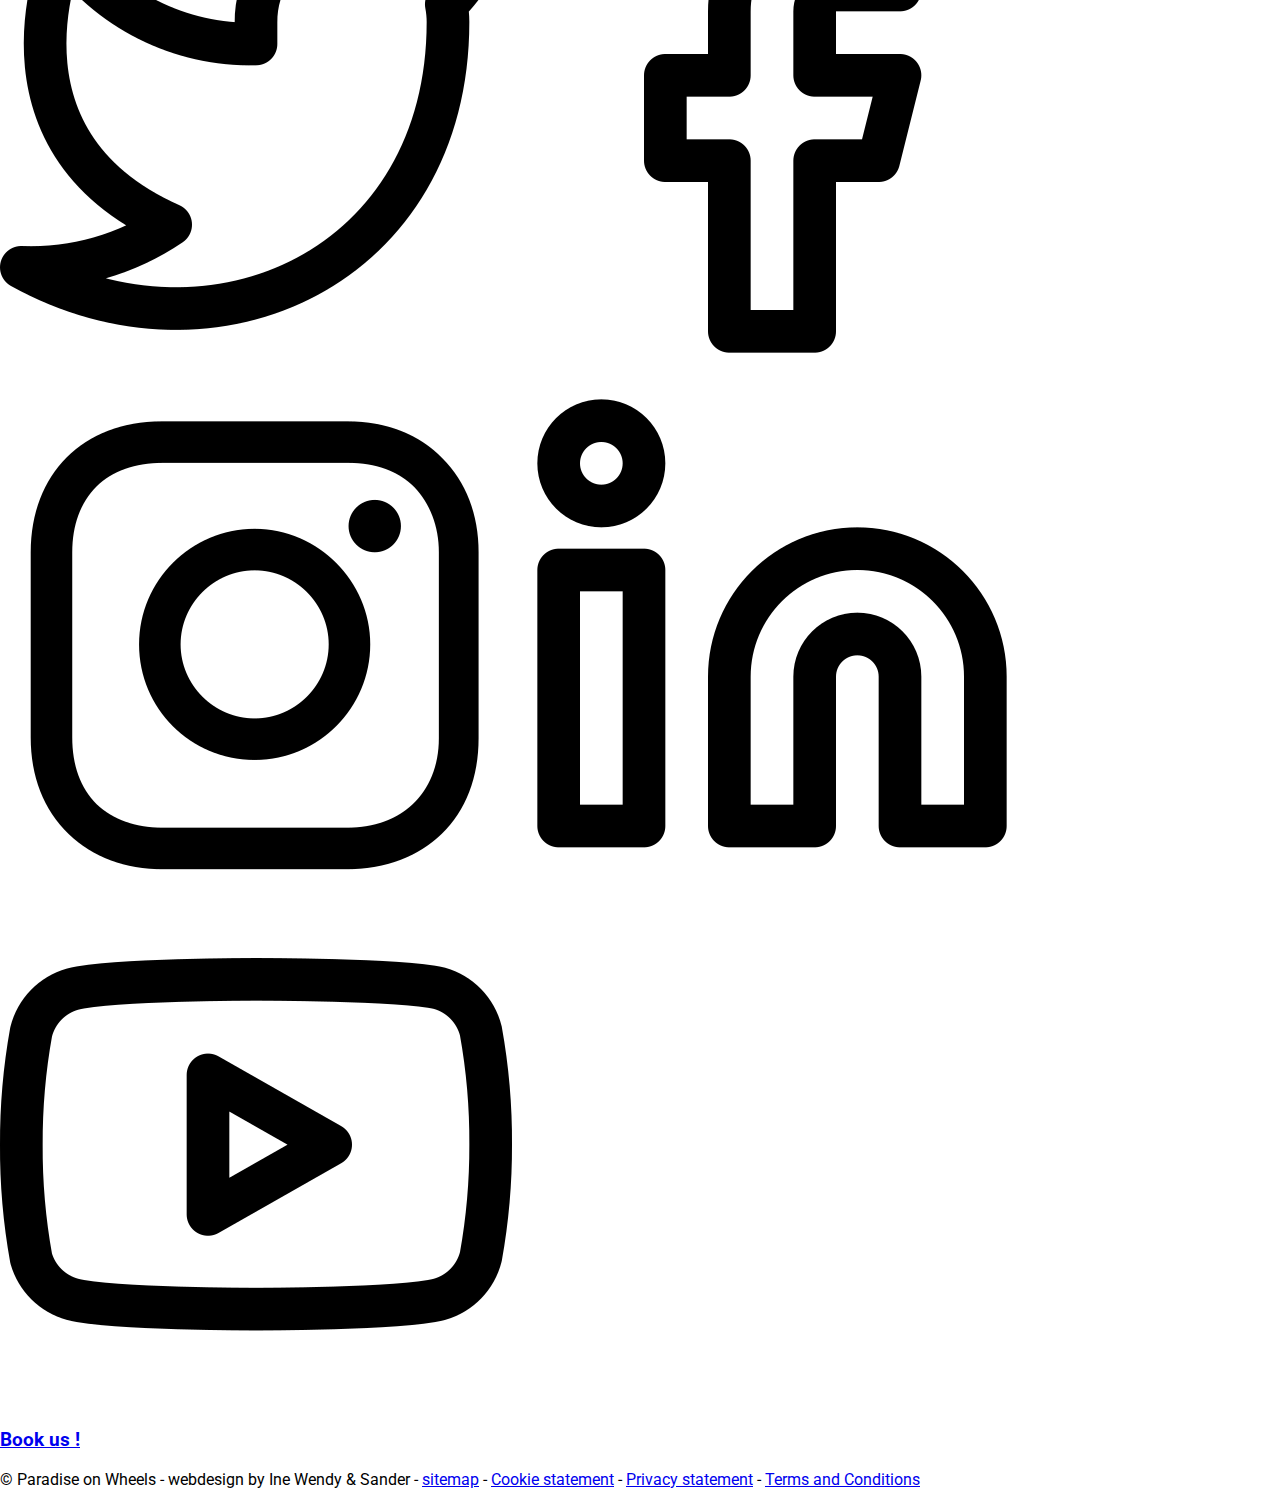
==== commit 5b28ec4a: "mistakes were made I needed to fixed them and I added footer everywhere" ====
--- a/index.html
+++ b/index.html
@@ -10,6 +10,8 @@
     <link rel="preconnect" href="https://fonts.gstatic.com" crossorigin>
     <link href="https://fonts.googleapis.com/css2?family=Roboto:ital,wght@0,100;0,300;0,400;0,500;0,700;0,900;1,100;1,300;1,400;1,500;1,700;1,900&display=swap" rel="stylesheet">
     <script src="https://ajax.googleapis.com/ajax/libs/jquery/3.3.1/jquery.min.js"></script> 
+    <link rel="shortcut icon" href="Assets/logo vegan place_.png" type="image/x-icon">
+
     <style>
         html{
             scroll-behavior: smooth;
@@ -41,5 +43,24 @@
         <h2>Paradise on weels</h2>
         <p>I hope that you are ready to taste so vegan delicous food. We have great food to introduce to you. We think that we should have more vegan options in the food court. Our menu is all vegan and all so good. I hope we convince to go vegan. Vegan doesn’t mean tasteless not to us.</p>         
     </section>
+    <footer>
+        <div class="footerTop">
+              <h1>#Paradiseonwheels</h1>
+              <div class="iconen">
+                <a href="https://www.twitter.com" target="_blank"><img src="Assets/twitter_social_icon.png" alt="Twitter icon"></a>
+                <a href="https://www.facebook.com" target="_blank"><img src="Assets/facebook.png" alt="facebook icon"></a>
+                <a href="https://www.instagram.com" target="_blank"><img src="Assets/instagram.png" alt="instagram icon"></a>
+                <a href="https://www.linkedin.com" target="_blank"><img src="Assets/linkedin_social_icon.png" alt="Linkedin icon"></a>
+                <a href="https://www.youtube.com" target="_blank"><img src="Assets/youtube_video_icon.png" alt="youtube icon"></a>
+              </div>
+              <a id="book-us" href="BookUs.html"><h3>Book us !</h3></a>
+        </div>
+        <div class="footerBottom">
+          <p>	&#169; Paradise on Wheels - webdesign by Ine Wendy 	&#38; Sander 	&#45;
+            <a href="#">sitemap</a> 	&#45; <a href="#">Cookie statement</a> 	&#45; <a href="#">Privacy statement</a> 	&#45; 
+            <a href="#">Terms and Conditions</a>
+          </p>
+        </div>
+      </footer>
 </body>
 </html>--- a/Stylesheets/style.css
+++ b/Stylesheets/style.css
@@ -2,38 +2,42 @@
   margin: 0;
   font-family: Roboto, sans-serif;
   /*footer{
-      padding-top: 1%;
-      color: rgba(115, 22, 41, 0.707);
-      background-color: white;
-      ul{
-          margin-left: auto;
-          margin-right: auto;
-          width: 55%;
-          li{
-              list-style: none;
-              margin-left: 10%;
-              display: inline;
-          }
-      }
-      div{
-          margin-left: auto;
-          margin-right: auto;
-          width: 14%;
-          img{
-          width: 20%;
-          }
+            padding-top: 1%;
+            color: rgba(115, 22, 41, 0.707);
+            background-color: white;
+            ul{
+                margin-left: auto;
+                margin-right: auto;
+                width: 55%;
+                li{
+                    list-style: none;
+                    margin-left: 10%;
+                    display: inline;
+                }
+            }
+            div{
+                margin-left: auto;
+                margin-right: auto;
+                width: 14%;
+                img{
+                width: 20%;
+                }
 
-      }
-      p{
-          text-align: center;
-          color: black;
-      }
-  }*/
+            }
+            p{
+                text-align: center;
+                color: black;
+            }
+        }*/
 }
+
 body header {
   width: 100%;
 }
+
 body header .flex {
+  display: -webkit-box;
+  display: -ms-flexbox;
   display: flex;
   position: fixed;
   background-color: white;
@@ -41,17 +45,20 @@
   padding-top: 2%;
   height: 110px;
 }
+
 body header .flex .logo {
   width: 30%;
   padding-left: 4%;
   padding-top: 2%;
   margin-right: 10%;
 }
+
 body header nav {
   width: 80%;
   margin-left: 7%;
   padding-top: 4%;
 }
+
 body header nav a {
   text-decoration: none;
   color: black;
@@ -59,20 +66,24 @@
   padding: 2%;
   font-size: 1.3em;
 }
+
 body header nav a:hover {
-  background-color: rgb(218, 84, 85);
+  background-color: #da5455;
   color: white;
   border-radius: 2px;
 }
+
 body header nav .icons {
   float: right;
   width: 10%;
 }
+
 body header nav .icons img {
   width: 30%;
   padding: 0;
   margin: 0;
 }
+
 body header #headerpic {
   padding-top: 20%;
   background-image: url(../Assets/foodtruck.jpeg);
@@ -82,6 +93,7 @@
   background-repeat: no-repeat;
   background-size: cover;
 }
+
 body header #headerpic h1 {
   color: white;
   font-weight: 600;
@@ -92,18 +104,21 @@
   margin-left: auto;
   width: 40%;
 }
+
 body header #headerpic img {
   width: 5%;
   margin-left: auto;
   margin-right: auto;
   display: block;
 }
+
 body section, body #information {
-  background-color: rgb(243, 196, 180);
+  background-color: #f3c4b4;
   height: 600px;
   margin-top: 0;
   padding-top: 2%;
 }
+
 body section h2, body #information h2 {
   margin-top: 15%;
   color: white;
@@ -113,12 +128,14 @@
   text-align: center;
   font-size: 2.4em;
 }
+
 body section p, body #information p {
   width: 75%;
   padding-top: 2%;
   margin: 0 auto;
   text-align: center;
 }
+
 @media screen and (max-width: 800px) {
   body header .flex {
     height: 250px;
@@ -160,6 +177,7 @@
     width: 100%;
   }
 }
+
 @media screen and (max-width: 600px) {
   body header .flex nav {
     width: 70%;
@@ -176,4 +194,5 @@
   body #information h2 {
     padding-top: 25%;
   }
-}/*# sourceMappingURL=style.css.map */+}
+/*# sourceMappingURL=style.css.map */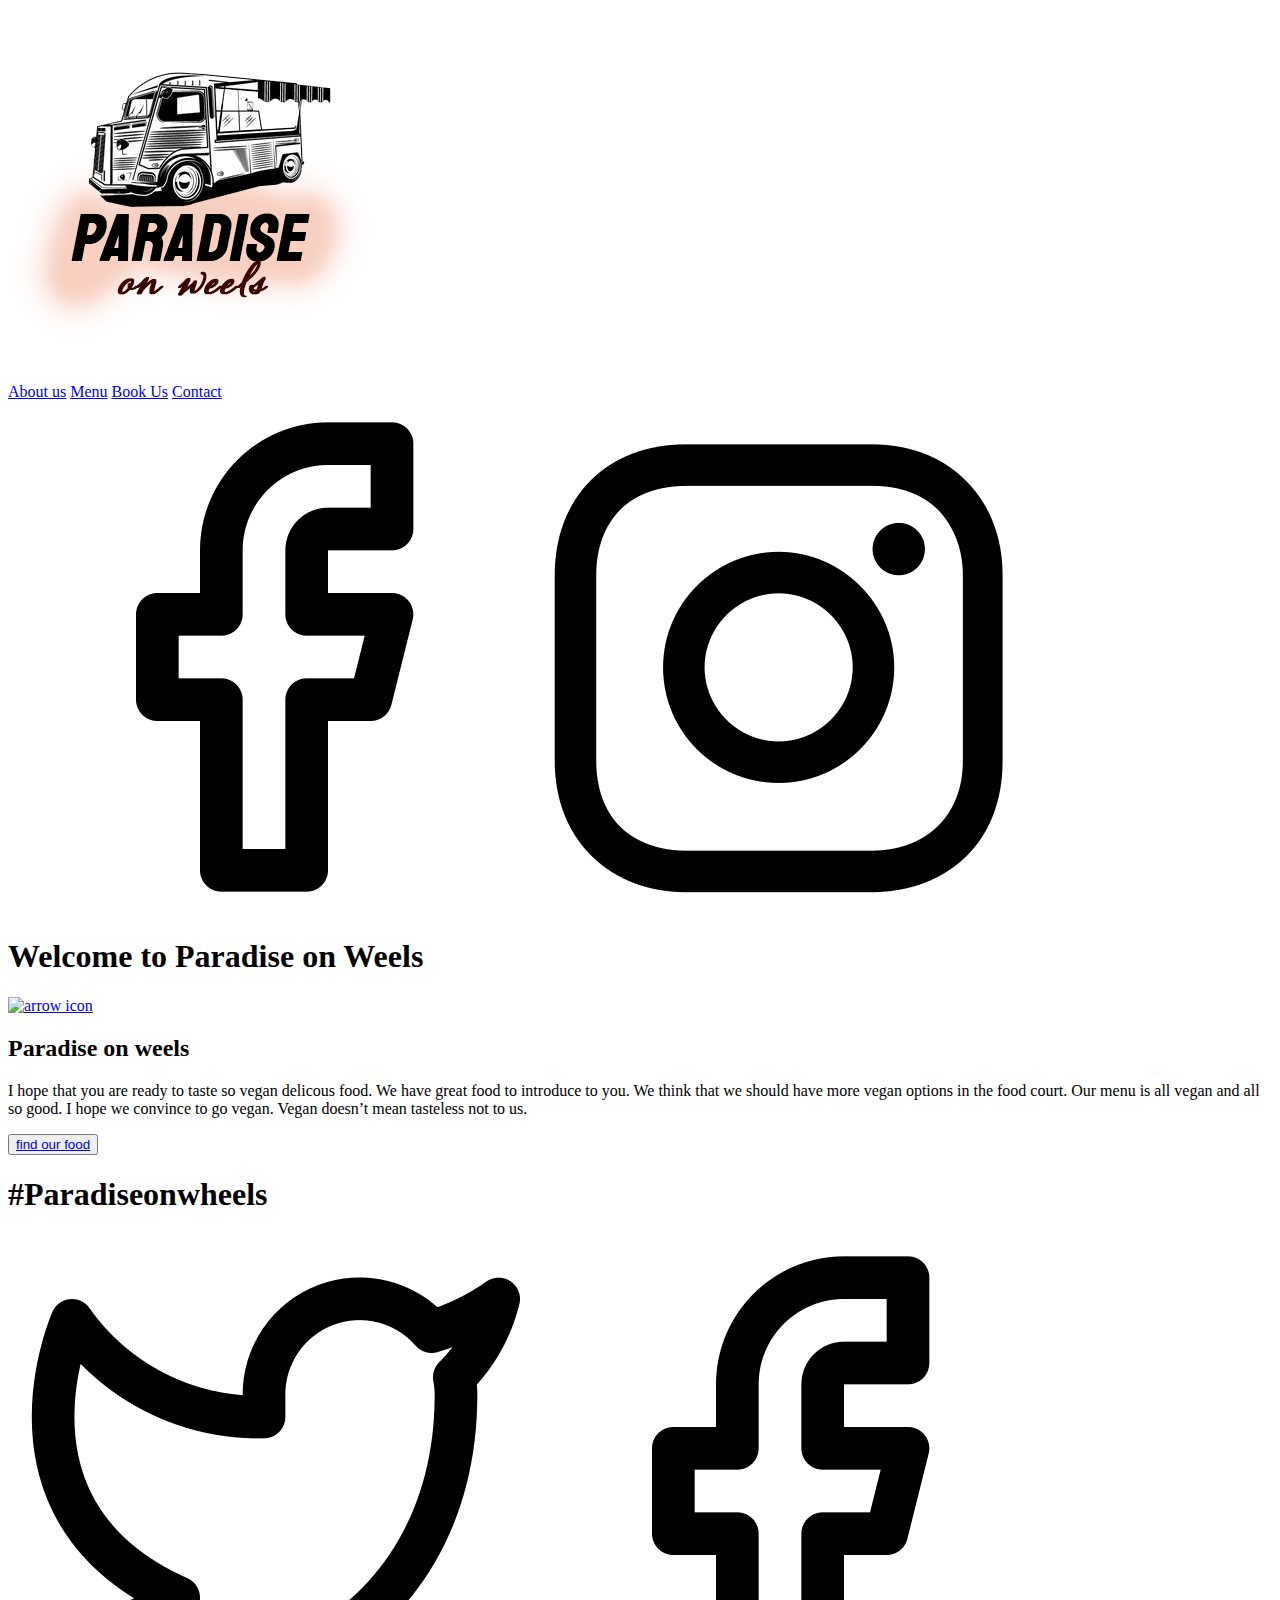
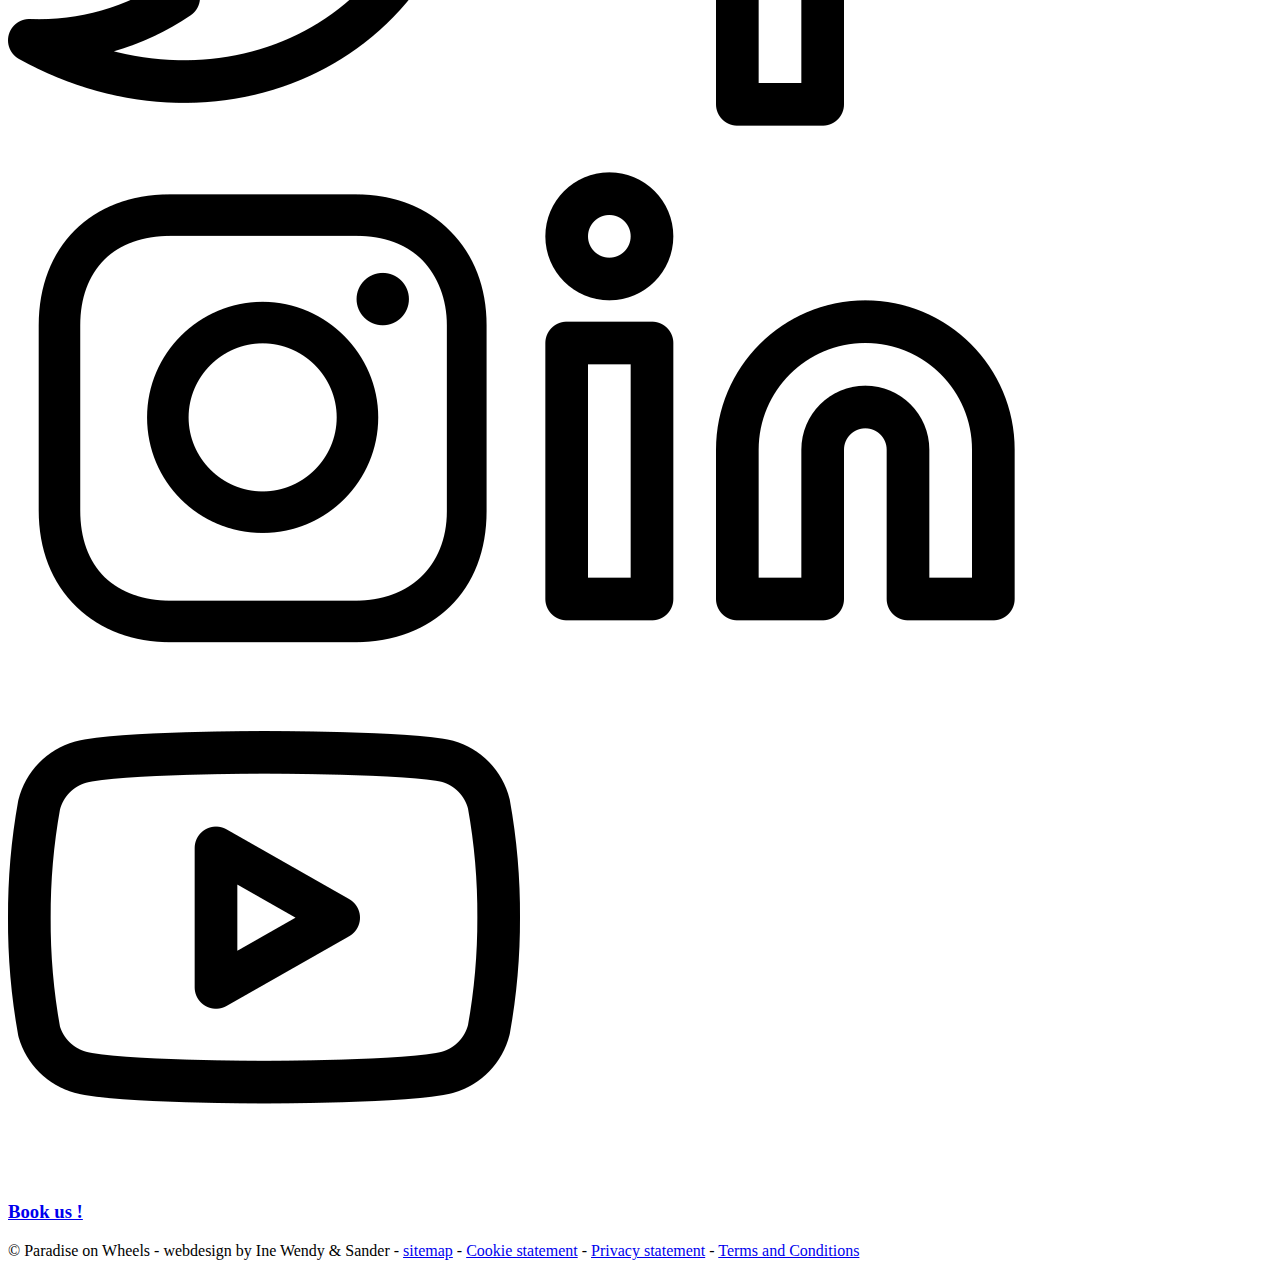
==== commit 5d644fe8: "almost done with everything and button on the index" ====
--- a/index.html
+++ b/index.html
@@ -41,7 +41,8 @@
     </header>
     <section id="information">
         <h2>Paradise on weels</h2>
-        <p>I hope that you are ready to taste so vegan delicous food. We have great food to introduce to you. We think that we should have more vegan options in the food court. Our menu is all vegan and all so good. I hope we convince to go vegan. Vegan doesn’t mean tasteless not to us.</p>         
+        <p>I hope that you are ready to taste so vegan delicous food. We have great food to introduce to you. We think that we should have more vegan options in the food court. Our menu is all vegan and all so good. I hope we convince to go vegan. Vegan doesn’t mean tasteless not to us.</p>
+        <button><a href="Menu.html"> find our food</a></button>         
     </section>
     <footer>
         <div class="footerTop">
